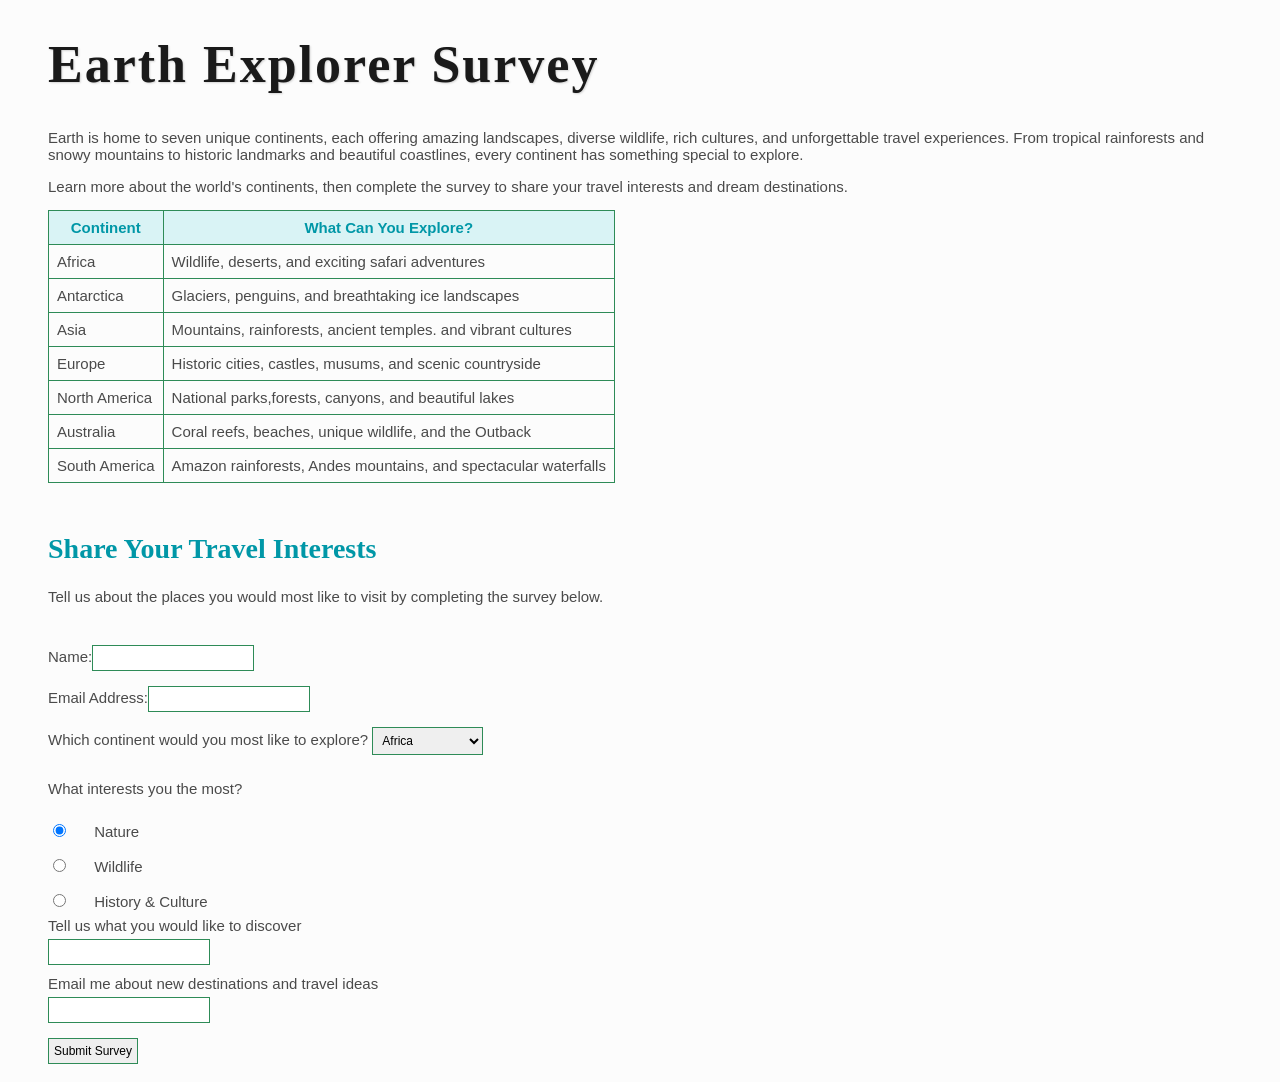
==== lab1-5/index.html @ ba55069a "lab 5 updated" ====
<!DOCTYPE html>
<html lang="en">

<head>
    <meta charset="UTF-8">
    <meta name="viewport" content="width=device-width, initial-scale=1.0">
    <title>Earth Explorer Survey</title>
    <link rel="stylesheet" href="../css/style.css">
</head>

<body>

    <h1>Earth Explorer Survey</h1>

    <p>Earth is home to seven unique continents, each offering amazing landscapes, 
    diverse wildlife, rich cultures, and unforgettable travel experiences. From
    tropical rainforests and snowy mountains to historic landmarks and beautiful
    coastlines, every continent has something special to explore.</p>

    <p>Learn more about the world's continents, then complete the survey to share
    your travel interests and dream destinations.</p>

    <table>
    <thead>
        <tr>
            <th scope="col">Continent</th>
            <th scope="col" colspan="2">What Can You Explore?</th>
        </tr>
    </thead>
    <tbody>
        <tr>
            <td>Africa</td>
            <td colspan="2">Wildlife, deserts, and exciting safari adventures</td>
        </tr>
        <tr>
            <td>Antarctica</td>
            <td colspan="2">Glaciers, penguins, and breathtaking ice landscapes</td>
        </tr>
        <tr>
            <td>Asia</td>
            <td colspan="2">Mountains, rainforests, ancient temples. and vibrant cultures</td>
        </tr>
        <tr>
            <td>Europe</td>
            <td colspan="2">Historic cities, castles, musums, and scenic countryside</td>
        </tr>
        <tr>
            <td>North America</td>
            <td colspan="2">National parks,forests, canyons, and beautiful lakes</td>
        </tr>
        <tr>
            <td>Australia</td>
            <td colspan="2">Coral reefs, beaches, unique wildlife, and the Outback</td>
        </tr>
        <tr>
            <td>South America</td>
            <td colspan="2">Amazon rainforests, Andes mountains, and spectacular waterfalls</td>
        </tr>
    </tbody>
    
    </table>
    
    <h2>Share Your Travel Interests</h2>

    <p>Tell us about the places you would most like to visit by completing the survey below.</p>

    <form action="https://httpbin.org/post" method="POST">
        <label>Name:<input></input type="text" id="name" name="name"></label><br>
        <label>Email Address:<input type="text" id="email" name="email"></input></label><br>
        <label>Which continent would you most like to explore?</label>
        <select type="select" id="continent" name="continent">
            <option value="volvo">Africa</option>
            <option value="saab">Antarctica</option>
            <option value="opel">Asia</option>
            <option value="audi">Europe</option>
            <option value="saab">North America</option>
            <option value="opel">Australia</option>
            <option value="audi">South America</option>
        </select>
        
        <p>What interests you the most?</p>
  
        <input type="radio" id="nature" name="interest" value="nature" checked>
        <label>Nature</label><br>

        <input type="radio" id="phone" name="contact" value="phone_choice">
        <label>Wildlife</label><br>

        <input type="radio" id="mail" name="contact" value="mail_choice">
        <label>History & Culture</label><br>

        <label>Tell us what you would like to discover</label><br>
        <input type="textarea" id="comments" name="comments" cols="30" rows="4"><br>
        <label>Email me about new destinations and travel ideas</label><br>
        <input type="select" id="updates" name="updates" checked><br>
        <input type="submit" value="Submit Survey">
    </form>
</body>

</html>
---- css/style.css ----
/* ==========================================
   Lab 1-4: CSS Foundations (Do not Modify)
   ========================================== */
body {
    background-color: #FCFCFC;
    color: #4A4A4A;
    font-family: Verdana, Arial, sans-serif;
    font-size: 15px;
    padding-left: 40px;
    padding-right: 40px;
}

h1, h2 {
    font-family: Georgia, "Times New Roman", serif;
}

h1 {
    color: #1A1A1A;
    font-size: 52px;
    letter-spacing: 2px;
    text-shadow: 1px 1px 2px #D5D5D5;
}

h2 {
    color: #0097A7;
    font-size: 28px;
}

img {
    width: 380px;
    border: 2px solid #0097A7;
    margin: 20px 0;
}

table {
    border-collapse: collapse;
    margin-bottom: 50px;

}

th, td {
    border: 1px solid #2e8b57;
    padding: 8px;
}

th {
    background-color: #d9f3f5;
    color: #0097A7;
}

form {
    margin-top: 35px;
}

input, select, textarea {
    border: 1px solid #2e8b57;
    padding: 5px;
    margin-top: 5px;
    margin-bottom: 10px;
    font-family: Verdana, Arial, sans-serif;
    font-size: 12px;
}

input[type="radio"] {
    margin-top: 12px;
    margin-right: 24px;
}
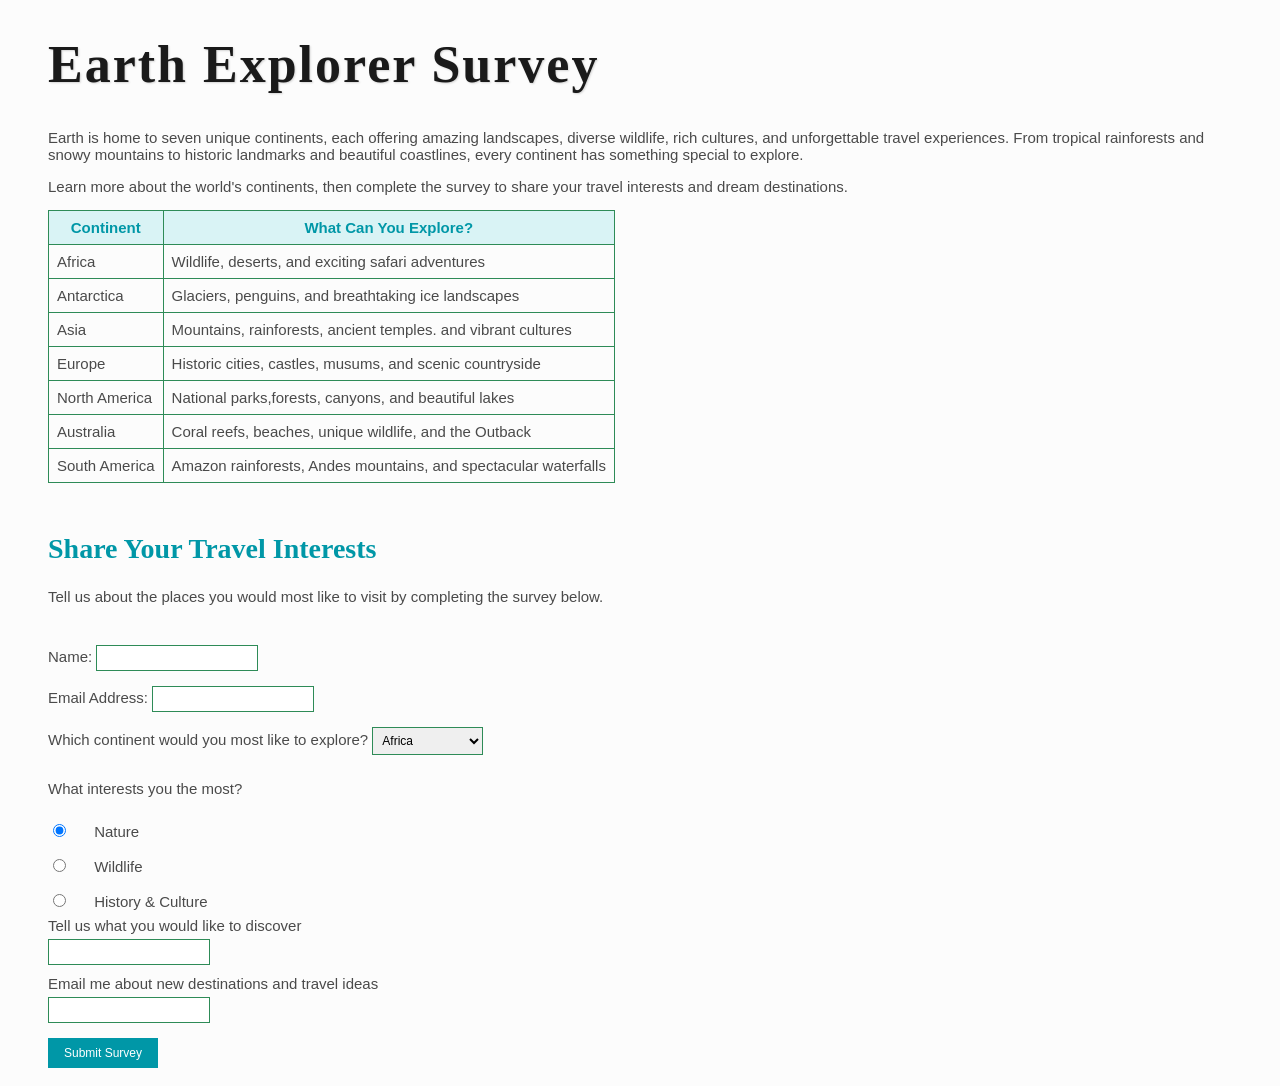
==== commit d1a99703: "lab 5 index update" ====
--- a/lab1-5/index.html
+++ b/lab1-5/index.html
@@ -65,33 +65,36 @@
     <p>Tell us about the places you would most like to visit by completing the survey below.</p>
 
     <form action="https://httpbin.org/post" method="POST">
-        <label>Name:<input></input type="text" id="name" name="name"></label><br>
-        <label>Email Address:<input type="text" id="email" name="email"></input></label><br>
-        <label>Which continent would you most like to explore?</label>
+        <label for="name">Name:</label>
+        <input type="text" id="name" name="name"><br>
+        <label for="email">Email Address:</label>
+        <input type="text" id="email" name="email"><br>
+
+        <label for="continent">Which continent would you most like to explore?</label>
         <select type="select" id="continent" name="continent">
-            <option value="volvo">Africa</option>
-            <option value="saab">Antarctica</option>
-            <option value="opel">Asia</option>
-            <option value="audi">Europe</option>
-            <option value="saab">North America</option>
-            <option value="opel">Australia</option>
-            <option value="audi">South America</option>
+            <option value="Africa">Africa</option>
+            <option value="Antarctica">Antarctica</option>
+            <option value="Asia">Asia</option>
+            <option value="Europe">Europe</option>
+            <option value="North America">North America</option>
+            <option value="Australia">Australia</option>
+            <option value="South America">South America</option>
         </select>
         
         <p>What interests you the most?</p>
   
         <input type="radio" id="nature" name="interest" value="nature" checked>
-        <label>Nature</label><br>
+        <label for="nature">Nature</label><br>
 
         <input type="radio" id="phone" name="contact" value="phone_choice">
-        <label>Wildlife</label><br>
+        <label for="id">Wildlife</label><br>
 
         <input type="radio" id="mail" name="contact" value="mail_choice">
-        <label>History & Culture</label><br>
+        <label for="mail">History & Culture</label><br>
 
-        <label>Tell us what you would like to discover</label><br>
+        <label for="comments">Tell us what you would like to discover</label><br>
         <input type="textarea" id="comments" name="comments" cols="30" rows="4"><br>
-        <label>Email me about new destinations and travel ideas</label><br>
+        <label for="updates">Email me about new destinations and travel ideas</label><br>
         <input type="select" id="updates" name="updates" checked><br>
         <input type="submit" value="Submit Survey">
     </form>
--- a/css/style.css
+++ b/css/style.css
@@ -65,3 +65,13 @@
     margin-top: 12px;
     margin-right: 24px;
 }
+
+input[type="submit"] {
+    background-color: #0097A7;
+    color: white;
+    border: none;
+    padding-bottom: 8px;
+    padding-top: 8px;
+    padding-left: 16px;
+    padding-right: 16px;
+}
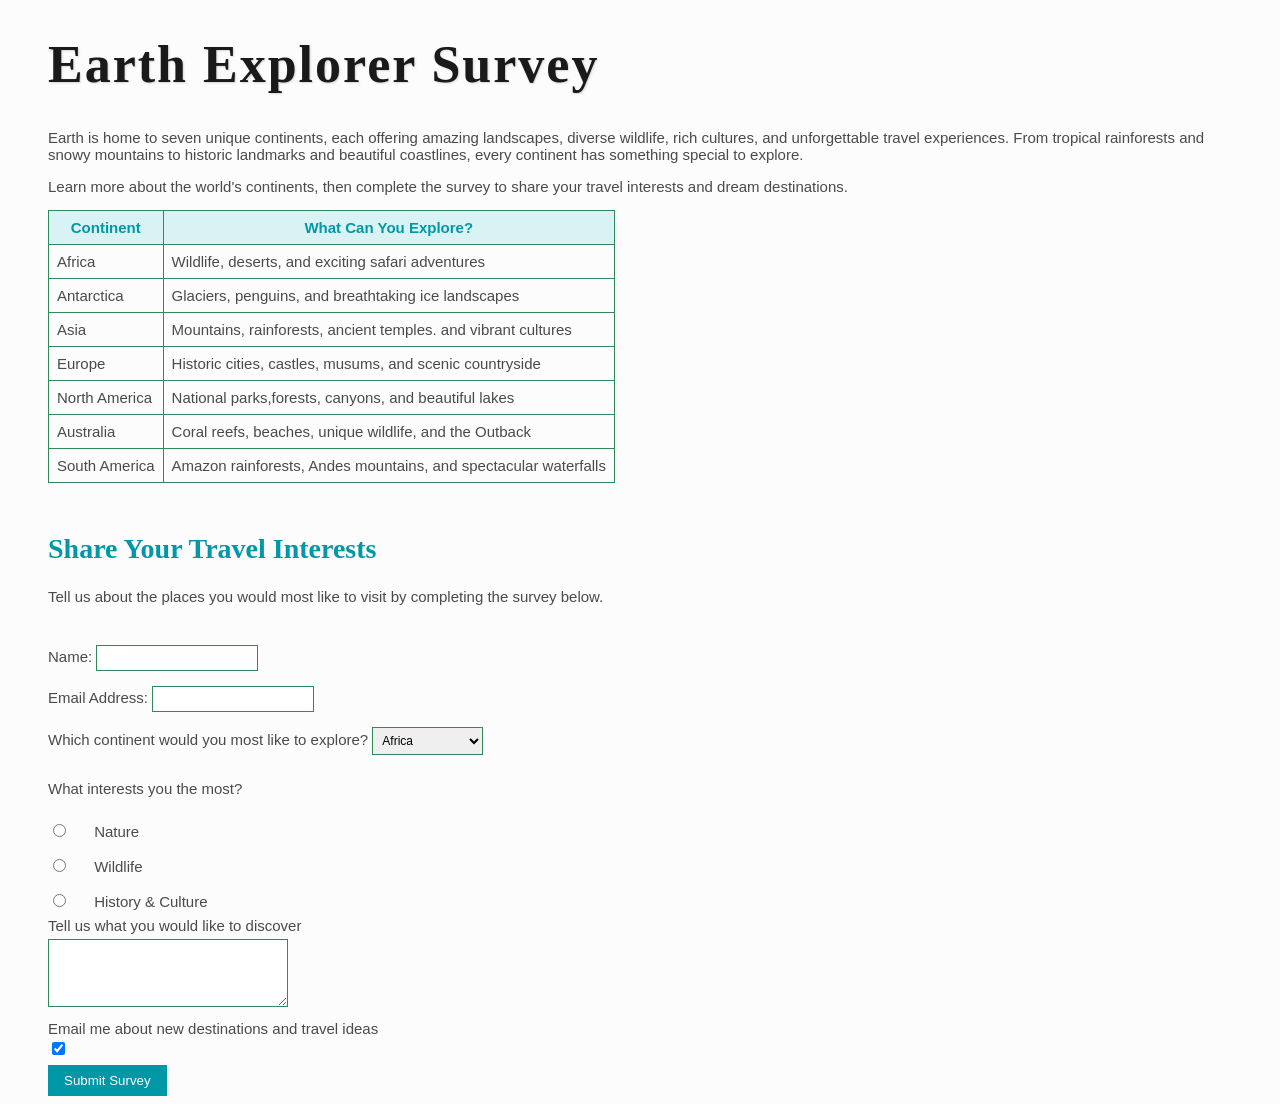
==== commit 92712e66: "lab 5 remade" ====
--- a/lab1-5/index.html
+++ b/lab1-5/index.html
@@ -67,6 +67,7 @@
     <form action="https://httpbin.org/post" method="POST">
         <label for="name">Name:</label>
         <input type="text" id="name" name="name"><br>
+        
         <label for="email">Email Address:</label>
         <input type="text" id="email" name="email"><br>
 
@@ -83,20 +84,23 @@
         
         <p>What interests you the most?</p>
   
-        <input type="radio" id="nature" name="interest" value="nature" checked>
+        <input type="radio" id="nature" name="interest" value="nature">
         <label for="nature">Nature</label><br>
 
-        <input type="radio" id="phone" name="contact" value="phone_choice">
+        <input type="radio" id="wildlife" name="interest" value="wildlife">
         <label for="id">Wildlife</label><br>
 
-        <input type="radio" id="mail" name="contact" value="mail_choice">
+        <input type="radio" id="history" name="interest" value="history">
         <label for="mail">History & Culture</label><br>
 
+
         <label for="comments">Tell us what you would like to discover</label><br>
-        <input type="textarea" id="comments" name="comments" cols="30" rows="4"><br>
+        <textarea id="comments" name="comments" cols="30" rows="4"></textarea><br>
+
         <label for="updates">Email me about new destinations and travel ideas</label><br>
-        <input type="select" id="updates" name="updates" checked><br>
-        <input type="submit" value="Submit Survey">
+        <input type="checkbox" id="updates" name="updates" checked><br>
+
+        <button type="submit">Submit Survey</button>
     </form>
 </body>
 
--- a/css/style.css
+++ b/css/style.css
@@ -66,7 +66,7 @@
     margin-right: 24px;
 }
 
-input[type="submit"] {
+button {
     background-color: #0097A7;
     color: white;
     border: none;
